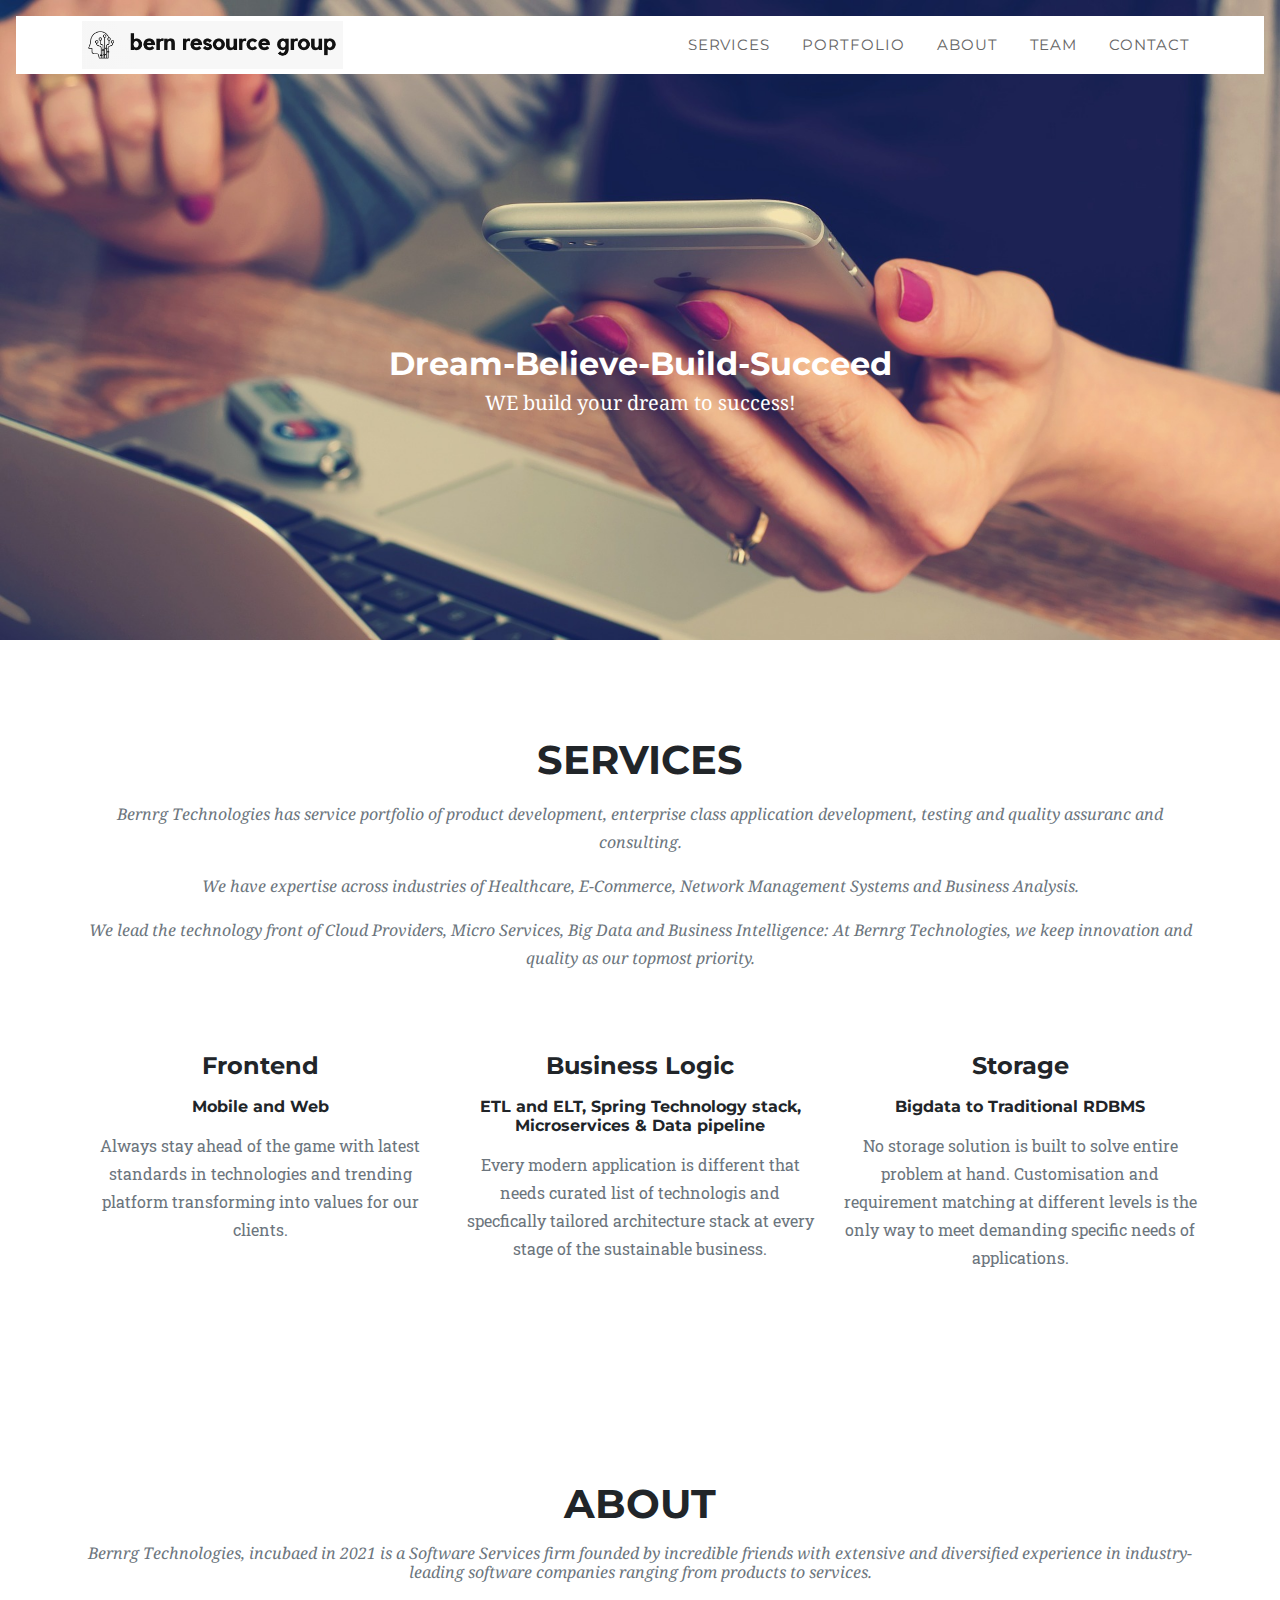
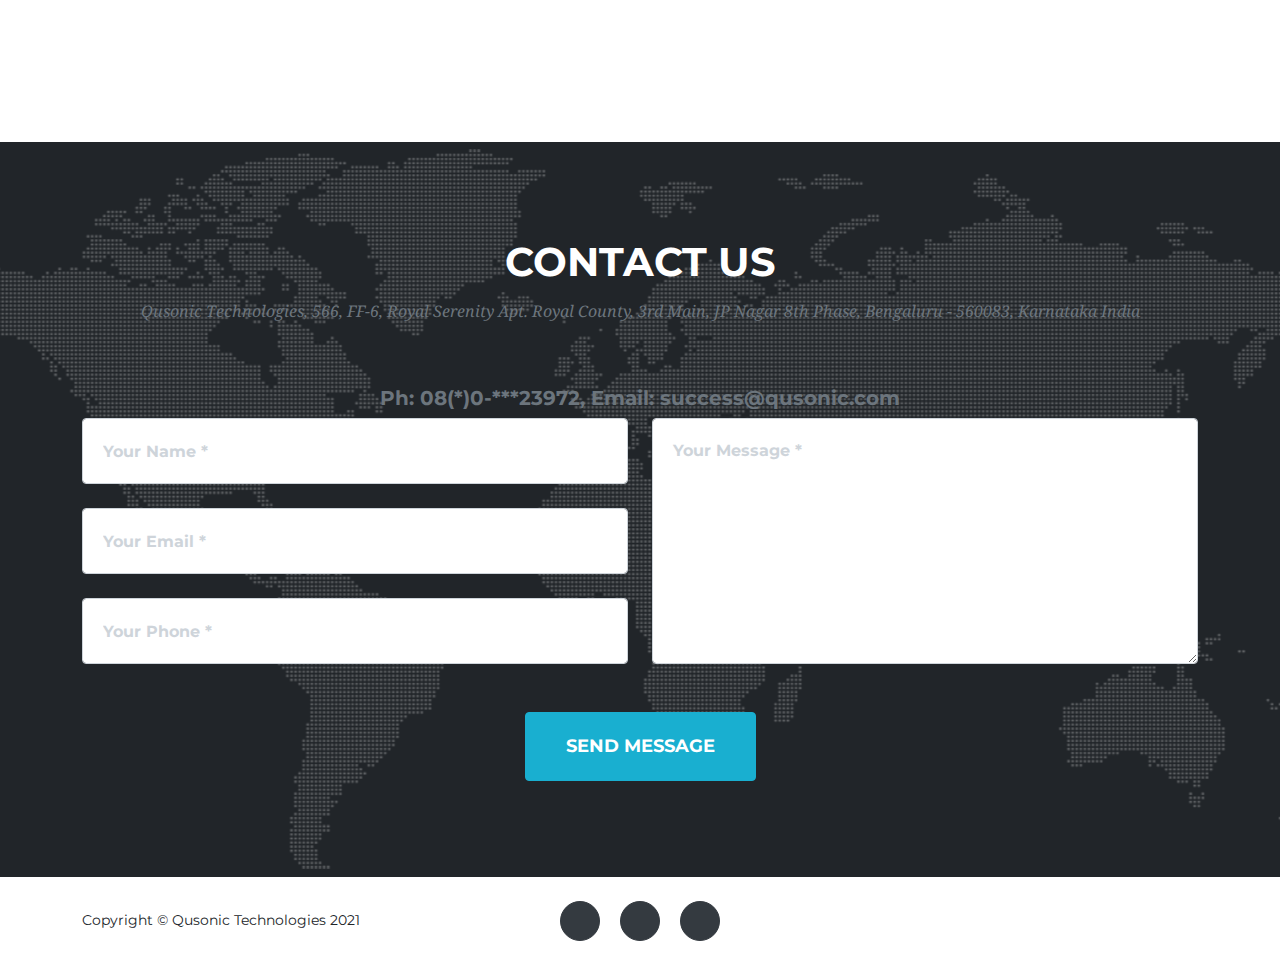
==== index.html @ e5c7864f "Public first site" ====
<!DOCTYPE html>
<html lang="en">
    <head>
        <meta charset="utf-8" />
        <meta name="viewport" content="width=device-width, initial-scale=1, shrink-to-fit=no" />
        <meta name="description" content="Bernrg Technologies is a software services organisation with diversified experties in end-to-end software development lifecycle of enterprise, mobile and cloud based application platforms" />
        <meta name="author" content="Shashi" />
        <title>Bernrg Technologies</title>
        <link rel="icon" type="image/x-icon" href="assets/img/favicon.ico" />
        <!-- Font Awesome icons (free version)-->
        <script src="https://use.fontawesome.com/releases/v5.15.1/js/all.js" crossorigin="anonymous"></script>
        <!-- Google fonts-->
        <link href="https://fonts.googleapis.com/css?family=Montserrat:400,700" rel="stylesheet" type="text/css" />
        <link href="https://fonts.googleapis.com/css?family=Droid+Serif:400,700,400italic,700italic" rel="stylesheet" type="text/css" />
        <link href="https://fonts.googleapis.com/css?family=Roboto+Slab:400,100,300,700" rel="stylesheet" type="text/css" />
        <!-- Core theme CSS (includes Bootstrap)-->
        <link href="css/styles.css" rel="stylesheet" />
    </head>
    <body id="page-top">
        <!-- Navigation-->
        <nav class="navbar navbar-expand-lg navbar-light fixed-top" id="mainNav">
            <div class="navContent">
                <div class="container">
                    <a class="navbar-brand js-scroll-trigger" href="#page-top"><img src="assets/img/navbar-logo.png" alt="" /></a>
                    <button class="navbar-toggler navbar-toggler-right" type="button" data-toggle="collapse" data-target="#navbarResponsive" aria-controls="navbarResponsive" aria-expanded="false" aria-label="Toggle navigation">
                        Menu
                        <i class="fas fa-bars ml-1"></i>
                    </button>
                    <div class="collapse navbar-collapse" id="navbarResponsive">
                        <ul class="navbar-nav text-uppercase ml-auto">
                            <li class="nav-item"><a class="nav-link js-scroll-trigger" href="#services">Services</a></li>
                            <li class="nav-item"><a class="nav-link js-scroll-trigger" href="#portfolio">Portfolio</a></li>
                            <li class="nav-item"><a class="nav-link js-scroll-trigger" href="#about">About</a></li>
                            <li class="nav-item"><a class="nav-link js-scroll-trigger" href="#team">Team</a></li>
                            <li class="nav-item"><a class="nav-link js-scroll-trigger" href="#contact">Contact</a></li>
                        </ul>
                    </div>
                </div>
            </div>
        </nav>
        <header class="masthead">
            <div class="carousel slide" data-ride="carousel" id="head-carousel">
                <div class="carousel-inner">
                    <div class="carousel-item active">
                        <img class="d-block w-100" src="assets/img/header-bg1.jpg" alt="..." />
                        <div class="carousel-caption caption-middle">
                            <div class="caption-heading">Dream-Believe-Build-Succeed</div>
                            <div class="caption-subheading">WE build your dream to success!</div>
                        </div>
                    </div>
                    <div class="carousel-item">
                        <img class="d-block w-100" src="assets/img/header-bg2.jpg" alt="..." />
                        <div class="carousel-caption caption-middle">
                            <div class="caption-heading">By the founders of Papoye Technologies</div>
                            <div class="caption-subheading">Change and Improvement is the only constant!</div>
                        </div>
                    </div>
                </div>
            </div>
        </header>
        <!--header.masthead-->
        <!--    .container-->
        <!--        .masthead-heading Welcome To Qusonic Technologies!-->
        <!--        .masthead-subheading By the founders of Papoye Technologies-->
        <!--        a.btn.btn-primary.btn-xl.text-uppercase.js-scroll-trigger(href='#services') Tell Me More-->
        <!-- Services-->
        <section class="page-section" id="services">
            <div class="container">
                <div class="text-center">
                    <h2 class="section-heading text-uppercase">Services</h2>
                    <h3 class="section-subheading text-muted">
                        <p>Bernrg Technologies has service portfolio of product development, enterprise class application development, testing and quality assuranc and consulting.</p>
                        <p>We have expertise across industries of Healthcare, E-Commerce, Network Management Systems and Business Analysis.</p>
                        <p>We lead the technology front of Cloud Providers, Micro Services, Big Data and Business Intelligence: At Bernrg Technologies, we keep innovation and quality as our topmost priority.</p>
                    </h3>
                </div>
                <div class="row text-center">
                    <div class="col-md-4">
                        <span class="fa-stack fa-4x">
                            <i class="fas fa-circle fa-stack-2x text-primary"></i>
                            <i class="fas fa-desktop fa-stack-1x fa-inverse"></i>
                        </span>
                        <h4 class="my-3">Frontend</h4>
                        <h6 class="my-3">Mobile and Web</h6>
                        <p class="text-muted">Always stay ahead of the game with latest standards in technologies and trending platform transforming into values for our clients.</p>
                    </div>
                    <div class="col-md-4">
                        <span class="fa-stack fa-4x">
                            <i class="fas fa-circle fa-stack-2x text-primary"></i>
                            <i class="fas fa-puzzle-piece fa-stack-1x fa-inverse"></i>
                        </span>
                        <h4 class="my-3">Business Logic</h4>
                        <h6 class="my-3">ETL and ELT, Spring Technology stack, Microservices & Data pipeline</h6>
                        <p class="text-muted">Every modern application is different that needs curated list of technologis and specfically tailored architecture stack at every stage of the sustainable business.</p>
                    </div>
                    <div class="col-md-4">
                        <span class="fa-stack fa-4x">
                            <i class="fas fa-circle fa-stack-2x text-primary"></i>
                            <i class="fas fa-database fa-stack-1x fa-inverse"></i>
                        </span>
                        <h4 class="my-3">Storage</h4>
                        <h6 class="my-3">Bigdata to Traditional RDBMS</h6>
                        <p class="text-muted">No storage solution is built to solve entire problem at hand. Customisation and requirement matching at different levels is the only way to meet demanding specific needs of applications.</p>
                    </div>
                </div>
            </div>
        </section>
        <!-- Portfolio Grid-->
        <!-- About-->
        <section class="page-section" id="about">
            <div class="container">
                <div class="text-center">
                    <h2 class="section-heading text-uppercase">About</h2>
                    <h3 class="section-subheading text-muted">Bernrg Technologies, incubaed in 2021 is a Software Services firm founded by incredible friends with extensive and diversified experience in industry-leading software companies ranging from products to services.</h3>
                </div>
            </div>
        </section>
        <!-- Team-->
        <!--section#team.page-section.bg-light-->
        <!--    .container-->
        <!--        .text-center-->
        <!--            h2.section-heading.text-uppercase Our Amazing Team-->
        <!--            h3.section-subheading.text-muted Lorem ipsum dolor sit amet consectetur.-->
        <!--        .row-->
        <!--            .col-lg-4-->
        <!--                .team-member-->
        <!--                    img.mx-auto.rounded-circle(src='assets/img/team/1.jpg', alt='')-->
        <!--                    h4 Kay Garland-->
        <!--                    p.text-muted Lead Designer-->
        <!--                    a.btn.btn-dark.btn-social.mx-2(href='#!')-->
        <!--                        i.fab.fa-twitter-->
        <!--                    a.btn.btn-dark.btn-social.mx-2(href='#!')-->
        <!--                        i.fab.fa-facebook-f-->
        <!--                    a.btn.btn-dark.btn-social.mx-2(href='#!')-->
        <!--                        i.fab.fa-linkedin-in-->
        <!--            .col-lg-4-->
        <!--                .team-member-->
        <!--                    img.mx-auto.rounded-circle(src='assets/img/team/2.jpg', alt='')-->
        <!--                    h4 Larry Parker-->
        <!--                    p.text-muted Lead Marketer-->
        <!--                    a.btn.btn-dark.btn-social.mx-2(href='#!')-->
        <!--                        i.fab.fa-twitter-->
        <!--                    a.btn.btn-dark.btn-social.mx-2(href='#!')-->
        <!--                        i.fab.fa-facebook-f-->
        <!--                    a.btn.btn-dark.btn-social.mx-2(href='#!')-->
        <!--                        i.fab.fa-linkedin-in-->
        <!--            -->
        <!--        .row-->
        <!--            .col-lg-8.mx-auto.text-center-->
        <!--                p.large.text-muted-->
        <!--                    | Lorem ipsum dolor sit amet, consectetur adipisicing elit. Aut eaque, laboriosam veritatis, quos non quis ad perspiciatis, totam corporis ea, alias ut unde.-->
        <!-- Clients-->
        <!-- Contact-->
        <section class="page-section" id="contact">
            <div class="container">
                <div class="text-center">
                    <h2 class="section-heading text-uppercase">Contact Us</h2>
                    <h3 class="section-subheading text-muted">Qusonic Technologies, 566, FF-6, Royal Serenity Apt. Royal County, 3rd Main, JP Nagar 8th Phase, Bengaluru ­- 560083, Karnataka India</h3>
                    <h5 class="section-subheading text-muted">Ph: 08(*)0-***23972, Email: success@qusonic.com</h5>
                </div>
                <form id="contactForm" name="sentMessage" novalidate="novalidate">
                    <div class="row align-items-stretch mb-5">
                        <div class="col-md-6">
                            <div class="form-group">
                                <input class="form-control" id="name" type="text" placeholder="Your Name *" required="required" data-validation-required-message="Please enter your name." />
                                <p class="help-block text-danger"></p>
                            </div>
                            <div class="form-group">
                                <input class="form-control" id="email" type="email" placeholder="Your Email *" required="required" data-validation-required-message="Please enter your email address." />
                                <p class="help-block text-danger"></p>
                            </div>
                            <div class="form-group mb-md-0">
                                <input class="form-control" id="phone" type="tel" placeholder="Your Phone *" required="required" data-validation-required-message="Please enter your phone number." />
                                <p class="help-block text-danger"></p>
                            </div>
                        </div>
                        <div class="col-md-6">
                            <div class="form-group form-group-textarea mb-md-0">
                                <textarea class="form-control" id="message" placeholder="Your Message *" required="required" data-validation-required-message="Please enter a message."></textarea>
                                <p class="help-block text-danger"></p>
                            </div>
                        </div>
                    </div>
                    <div class="text-center">
                        <div id="success"></div>
                        <button class="btn btn-primary btn-xl text-uppercase" id="sendMessageButton" type="submit">Send Message</button>
                    </div>
                </form>
            </div>
        </section>
        <!-- Footer-->
        <footer class="footer py-4">
            <div class="container">
                <div class="row align-items-center">
                    <div class="col-lg-4 text-lg-left">Copyright © Qusonic Technologies 2021</div>
                    <div class="col-lg-4 my-3 my-lg-0">
                        <a class="btn btn-dark btn-social mx-2" href="#!"><i class="fab fa-twitter"></i></a>
                        <a class="btn btn-dark btn-social mx-2" href="#!"><i class="fab fa-facebook-f"></i></a>
                        <a class="btn btn-dark btn-social mx-2" href="#!"><i class="fab fa-linkedin-in"></i></a>
                    </div>
                    <!--.col-lg-4.text-lg-righta.mr-3(href='#!') Privacy Policy
a(href='#!') Terms of Use
-->
                </div>
            </div>
        </footer>
        <!-- Portfolio Modals-->
        <!-- Modal 1-->
        <div class="portfolio-modal modal fade" id="portfolioModal1" tabindex="-1" role="dialog" aria-hidden="true">
            <div class="modal-dialog">
                <div class="modal-content">
                    <div class="close-modal" data-dismiss="modal"><img src="assets/img/close-icon.svg" alt="Close modal" /></div>
                    <div class="container">
                        <div class="row justify-content-center">
                            <div class="col-lg-8">
                                <div class="modal-body">
                                    <!-- Project Details Go Here-->
                                    <h2 class="text-uppercase">Diversity</h2>
                                    <p class="item-intro text-muted">Expsrience and Expertise.</p>
                                    <img class="img-fluid d-block mx-auto" src="assets/img/portfolio/diversity.png" alt="" />
                                    <p>
                                        Our team has wide range of diversified experience and expertise in cutting edge technologies to meet your project requirements. Every projects demands unique skills, enginners are known to adapt provided conductive environment. Quality with diversified talent is hard but not impossible if the solid foundation of computers and engineering is properly layed out and well digested!
                                        <!--li Client: Threads-->
                                        <!--li Category: Illustration-->
                                    </p>
                                    <button class="btn btn-primary" data-dismiss="modal" type="button">
                                        <i class="fas fa-times mr-1"></i>
                                        Close
                                    </button>
                                </div>
                            </div>
                        </div>
                    </div>
                </div>
            </div>
        </div>
        <!-- Modal 2-->
        <div class="portfolio-modal modal fade" id="portfolioModal2" tabindex="-1" role="dialog" aria-hidden="true">
            <div class="modal-dialog">
                <div class="modal-content">
                    <div class="close-modal" data-dismiss="modal"><img src="assets/img/close-icon.svg" alt="Close modal" /></div>
                    <div class="container">
                        <div class="row justify-content-center">
                            <div class="col-lg-8">
                                <div class="modal-body">
                                    <!-- Project Details Go Here-->
                                    <h2 class="text-uppercase">Analytics</h2>
                                    <p class="item-intro text-muted">Feedback and Improvement.</p>
                                    <img class="img-fluid d-block mx-auto" src="assets/img/portfolio/analytics.png" alt="" />
                                    <p>Our expert integration with powerful tools like google analytics, google firebase, kettle, grafana, kibana etc.. will help our clients in an optimized decision making to minimize the loss at the earliest and predict the future revenues.</p>
                                    <!--ul.list-inline-->
                                    <!--    li Date: January 2020-->
                                    <!--    li Client: Explore-->
                                    <!--    li Category: Graphic Design-->
                                    <button class="btn btn-primary" data-dismiss="modal" type="button">
                                        <i class="fas fa-times mr-1"></i>
                                        Close
                                    </button>
                                </div>
                            </div>
                        </div>
                    </div>
                </div>
            </div>
        </div>
        <!-- Modal 3-->
        <div class="portfolio-modal modal fade" id="portfolioModal3" tabindex="-1" role="dialog" aria-hidden="true">
            <div class="modal-dialog">
                <div class="modal-content">
                    <div class="close-modal" data-dismiss="modal"><img src="assets/img/close-icon.svg" alt="Close modal" /></div>
                    <div class="container">
                        <div class="row justify-content-center">
                            <div class="col-lg-8">
                                <div class="modal-body">
                                    <!-- Project Details Go Here-->
                                    <h2 class="text-uppercase">Social</h2>
                                    <p class="item-intro text-muted">Marketing and Monotisation.</p>
                                    <img class="img-fluid d-block mx-auto" src="assets/img/portfolio/social.png" alt="" />
                                    <p>Utilize our social media expertise and integration with Google, Facebook, Twitter and Pinterest etc.., to achieve a phenomenal growth in customer base, loyalty and recurring sales. We join hands with your sales team for the fastest and deepest market penetration.</p>
                                    <button class="btn btn-primary" data-dismiss="modal" type="button">
                                        <i class="fas fa-times mr-1"></i>
                                        Close
                                    </button>
                                </div>
                            </div>
                        </div>
                    </div>
                </div>
            </div>
        </div>
        <!-- Modal 4-->
        <div class="portfolio-modal modal fade" id="portfolioModal4" tabindex="-1" role="dialog" aria-hidden="true">
            <div class="modal-dialog">
                <div class="modal-content">
                    <div class="close-modal" data-dismiss="modal"><img src="assets/img/close-icon.svg" alt="Close modal" /></div>
                    <div class="container">
                        <div class="row justify-content-center">
                            <div class="col-lg-8">
                                <div class="modal-body">
                                    <!-- Project Details Go Here-->
                                    <h2 class="text-uppercase">Orchestration</h2>
                                    <p class="item-intro text-muted">Operations and Automation.</p>
                                    <img class="img-fluid d-block mx-auto" src="assets/img/portfolio/devops.png" alt="" />
                                    <p>Automation is the only predictable robust platform for today’s complex systems. We take care of Auto-scaling, High-availability, Geo-redundancy, Data and perimeter security and specific optimizations on different cloud and custom platforms.</p>
                                    <button class="btn btn-primary" data-dismiss="modal" type="button">
                                        <i class="fas fa-times mr-1"></i>
                                        Close
                                    </button>
                                </div>
                            </div>
                        </div>
                    </div>
                </div>
            </div>
        </div>
        <!-- Modal 5-->
        <div class="portfolio-modal modal fade" id="portfolioModal5" tabindex="-1" role="dialog" aria-hidden="true">
            <div class="modal-dialog">
                <div class="modal-content">
                    <div class="close-modal" data-dismiss="modal"><img src="assets/img/close-icon.svg" alt="Close modal" /></div>
                    <div class="container">
                        <div class="row justify-content-center">
                            <div class="col-lg-8">
                                <div class="modal-body">
                                    <!-- Project Details Go Here-->
                                    <h2 class="text-uppercase">Project Name</h2>
                                    <p class="item-intro text-muted">Lorem ipsum dolor sit amet consectetur.</p>
                                    <img class="img-fluid d-block mx-auto" src="assets/img/portfolio/05-full.jpg" alt="" />
                                    <p>Use this area to describe your project. Lorem ipsum dolor sit amet, consectetur adipisicing elit. Est blanditiis dolorem culpa incidunt minus dignissimos deserunt repellat aperiam quasi sunt officia expedita beatae cupiditate, maiores repudiandae, nostrum, reiciendis facere nemo!</p>
                                    <ul class="list-inline">
                                        <li>Date: January 2020</li>
                                        <li>Client: Southwest</li>
                                        <li>Category: Website Design</li>
                                    </ul>
                                    <button class="btn btn-primary" data-dismiss="modal" type="button">
                                        <i class="fas fa-times mr-1"></i>
                                        Close Project
                                    </button>
                                </div>
                            </div>
                        </div>
                    </div>
                </div>
            </div>
        </div>
        <!-- Modal 6-->
        <div class="portfolio-modal modal fade" id="portfolioModal6" tabindex="-1" role="dialog" aria-hidden="true">
            <div class="modal-dialog">
                <div class="modal-content">
                    <div class="close-modal" data-dismiss="modal"><img src="assets/img/close-icon.svg" alt="Close modal" /></div>
                    <div class="container">
                        <div class="row justify-content-center">
                            <div class="col-lg-8">
                                <div class="modal-body">
                                    <!-- Project Details Go Here-->
                                    <h2 class="text-uppercase">Project Name</h2>
                                    <p class="item-intro text-muted">Lorem ipsum dolor sit amet consectetur.</p>
                                    <img class="img-fluid d-block mx-auto" src="assets/img/portfolio/06-full.jpg" alt="" />
                                    <p>Use this area to describe your project. Lorem ipsum dolor sit amet, consectetur adipisicing elit. Est blanditiis dolorem culpa incidunt minus dignissimos deserunt repellat aperiam quasi sunt officia expedita beatae cupiditate, maiores repudiandae, nostrum, reiciendis facere nemo!</p>
                                    <ul class="list-inline">
                                        <li>Date: January 2020</li>
                                        <li>Client: Window</li>
                                        <li>Category: Photography</li>
                                    </ul>
                                    <button class="btn btn-primary" data-dismiss="modal" type="button">
                                        <i class="fas fa-times mr-1"></i>
                                        Close Project
                                    </button>
                                </div>
                            </div>
                        </div>
                    </div>
                </div>
            </div>
        </div>
        <!-- Bootstrap core JS-->
        <script src="https://cdnjs.cloudflare.com/ajax/libs/jquery/3.5.1/jquery.min.js"></script>
        <script src="https://cdn.jsdelivr.net/npm/bootstrap@4.5.3/dist/js/bootstrap.bundle.min.js"></script>
        <!-- Third party plugin JS-->
        <script src="https://cdnjs.cloudflare.com/ajax/libs/jquery-easing/1.4.1/jquery.easing.min.js"></script>
        <!-- Contact form JS-->
        <script src="assets/mail/jqBootstrapValidation.js"></script>
        <script src="assets/mail/contact_me.js"></script>
        <!-- Core theme JS-->
        <script src="js/scripts.js"></script>
    </body>
</html>
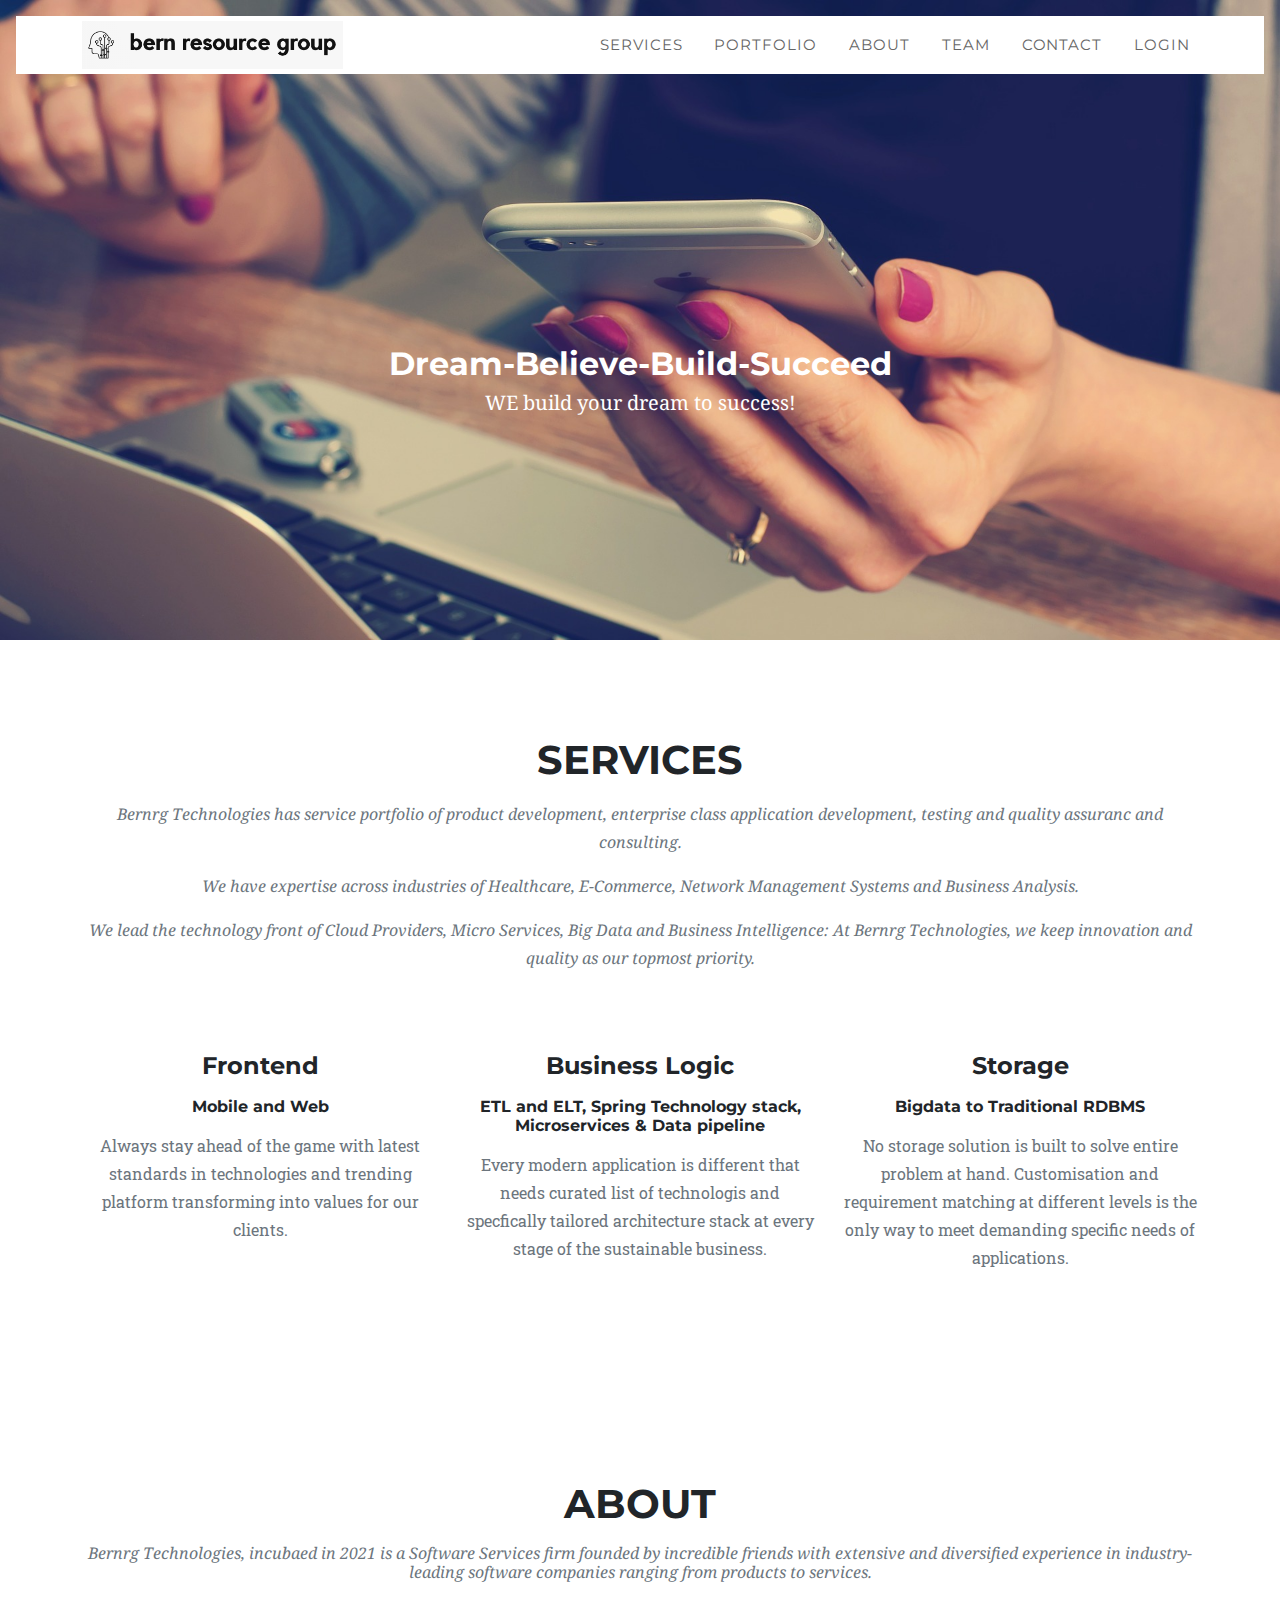
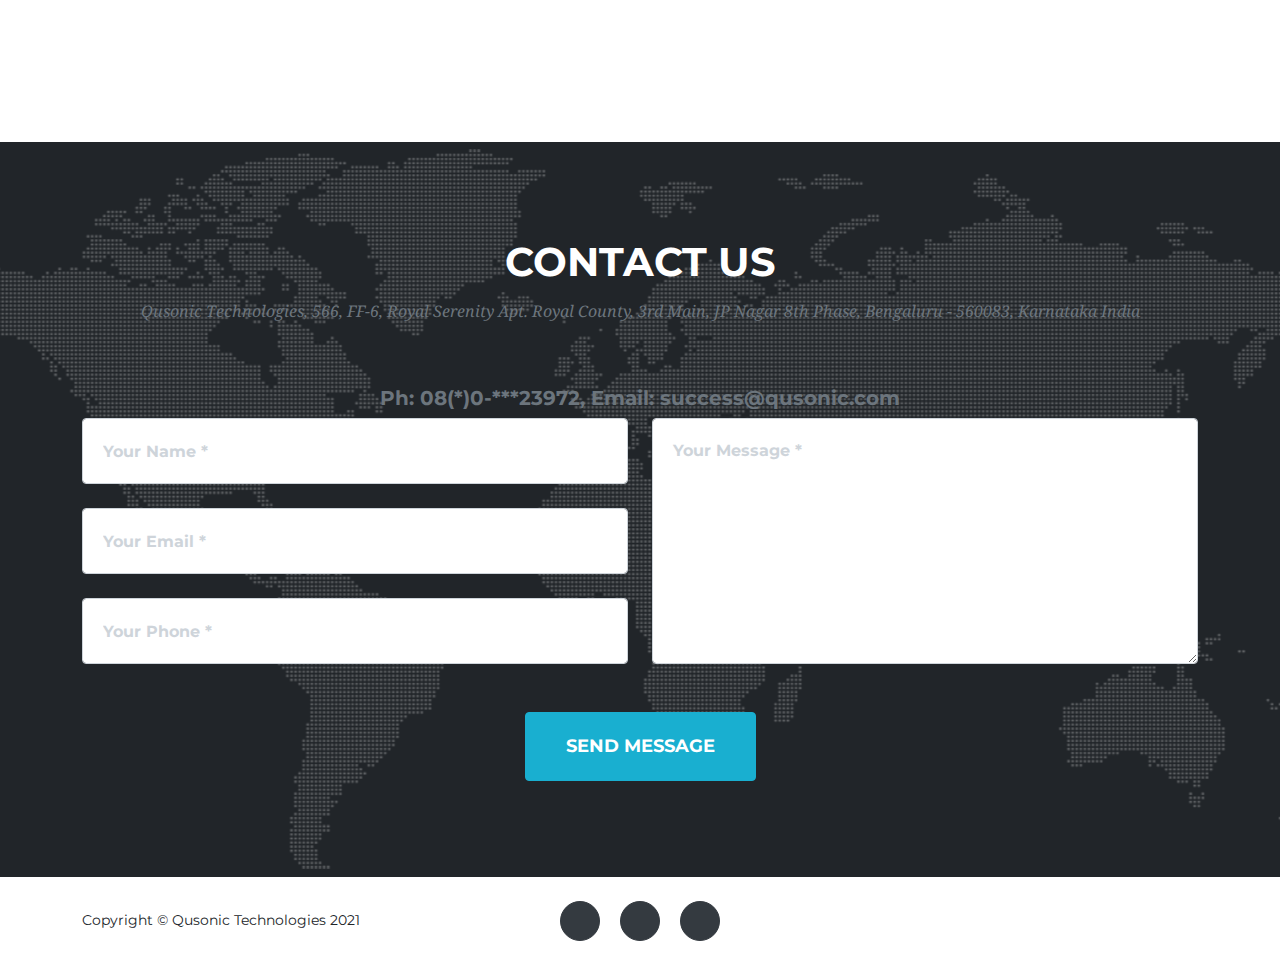
==== commit 3eb996b4: "Add login apge" ====
--- a/index.html
+++ b/index.html
@@ -33,6 +33,7 @@
                             <li class="nav-item"><a class="nav-link js-scroll-trigger" href="#about">About</a></li>
                             <li class="nav-item"><a class="nav-link js-scroll-trigger" href="#team">Team</a></li>
                             <li class="nav-item"><a class="nav-link js-scroll-trigger" href="#contact">Contact</a></li>
+                            <li class="nav-item"><a class="nav-link js-scroll-trigger" href="/login">Login</a></li>
                         </ul>
                     </div>
                 </div>
